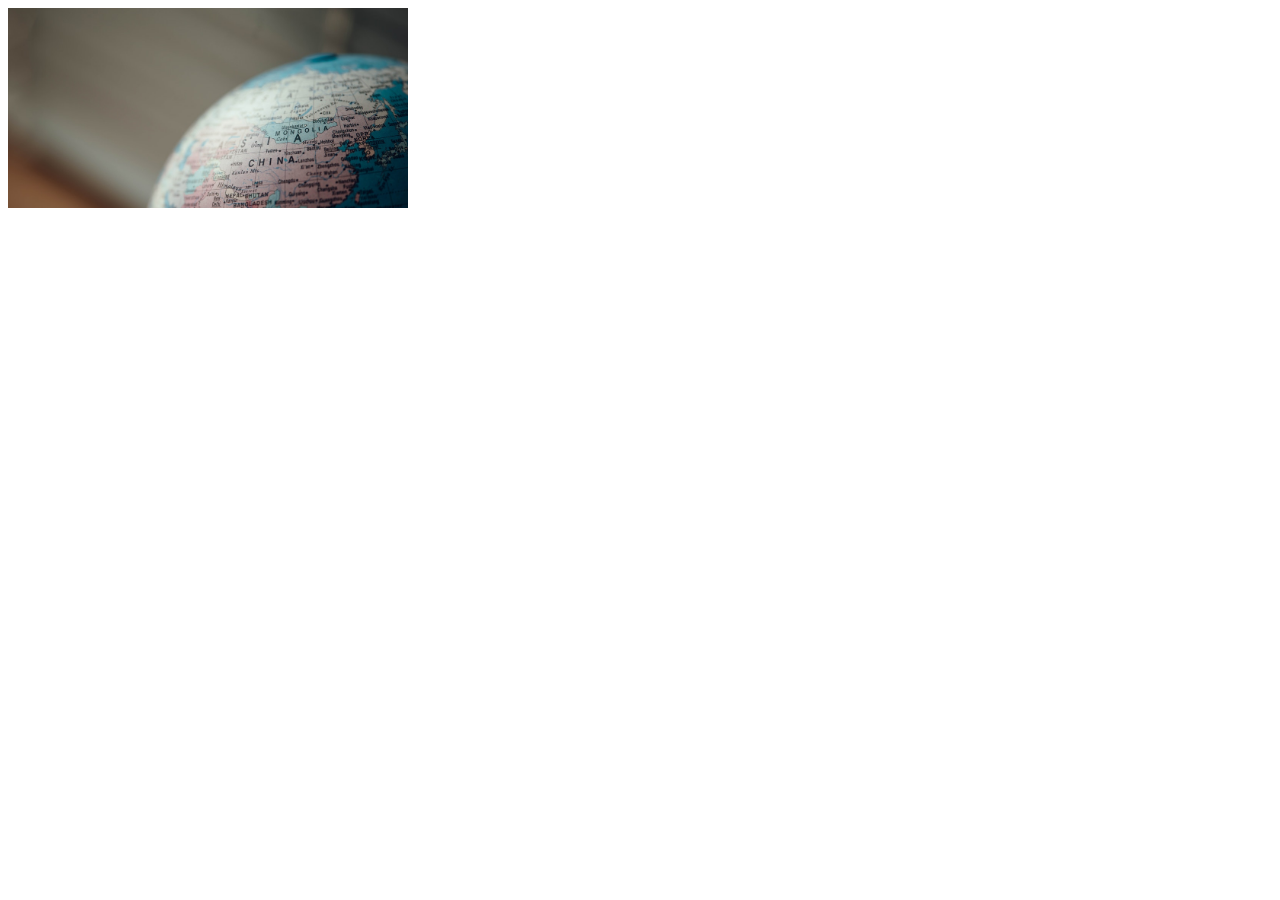
==== cursos.html @ 3804dd8b "Agregando cambios" ====
<!DOCTYPE html>
<html lang="es" dir="ltr">
  <head>
    <meta charset="utf-8">
    <title></title>
  <style media="screen">
  #img-contenedor img {
-webkit-transition:all .9s ease; /* Safari y Chrome */
-moz-transition:all .9s ease; /* Firefox */
-o-transition:all .9s ease; /* IE 9 */
-ms-transition:all .9s ease; /* Opera */
width:100%;
}
#img-contenedor:hover img {
-webkit-transform:scale(1.25);
-moz-transform:scale(1.25);
-ms-transform:scale(1.25);
-o-transform:scale(1.25);
transform:scale(1.25);
}
#img-contenedor {/*Ancho y altura son modificables al requerimiento de cada uno*/
width:400px;
height:200px;
overflow:hidden;
}
  </style>
  </head>
  <body>




  <div id="img-contenedor">
<img src="./img/courses/viajero.jpeg" alt="" />
</div>
























  </body>
</html>
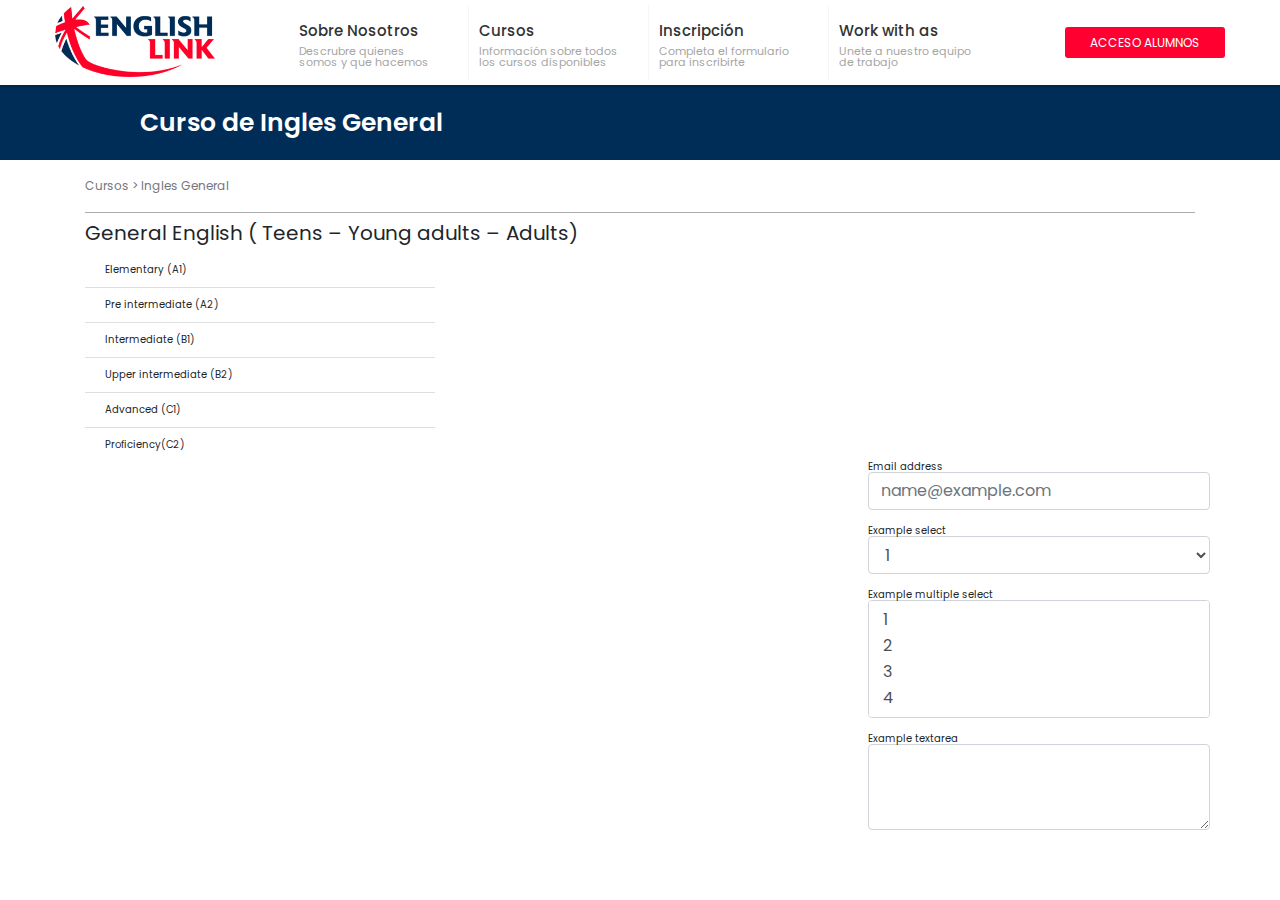
==== commit d2eee000: "Cambios" ====
--- a/cursos.html
+++ b/cursos.html
@@ -2,59 +2,166 @@
 <html lang="es" dir="ltr">
   <head>
     <meta charset="utf-8">
-    <title></title>
-  <style media="screen">
-  #img-contenedor img {
--webkit-transition:all .9s ease; /* Safari y Chrome */
--moz-transition:all .9s ease; /* Firefox */
--o-transition:all .9s ease; /* IE 9 */
--ms-transition:all .9s ease; /* Opera */
-width:100%;
-}
-#img-contenedor:hover img {
--webkit-transform:scale(1.25);
--moz-transform:scale(1.25);
--ms-transform:scale(1.25);
--o-transform:scale(1.25);
-transform:scale(1.25);
-}
-#img-contenedor {/*Ancho y altura son modificables al requerimiento de cada uno*/
-width:400px;
-height:200px;
-overflow:hidden;
-}
-  </style>
+    <!-- Required meta tags -->
+    <meta name="viewport" content="width=device-width, initial-scale=1, shrink-to-fit=no">
+    <!-- Bootstrap CSS -->
+
+    <link rel="stylesheet" href="https://stackpath.bootstrapcdn.com/bootstrap/4.1.3/css/bootstrap.min.css" integrity="sh a384-MCw98/SFnGE8fJT3GXwEOngsV7Zt27NXFoaoApmYm81iuXoPkFOJwJ8ERdknLPMO" crossorigin="anonymous">
+    <!-- Google Fonts -->
+    <link href="https://fonts.googleapis.com/css?family=Poppins:300i,400,500,700" rel="stylesheet">
+    <!-- Fontawesome -->
+    <link rel="stylesheet" href="https://use.fontawesome.com/releases/v5.3.1/css/all.css" integrity="sha384-mzrmE5qonljUremFsqc01SB46JvROS7bZs3IO2EmfFsd15uHvIt+Y8vEf7N7fWAU" crossorigin="anonymous">
+      <!-- Reset y Style-->
+      <link rel="stylesheet" href="css/reset.css">
+    <link rel="stylesheet" href="css/style.css">
+    <style>
+        .back-courses-pg {
+          margin-top:85px;
+          background-color:#002D58;
+        }
+        .back-courses-pg h3{
+          color: white;
+          padding: 25px;
+          font-size: 2.5em;
+          font-weight: 600;
+        }
+        .back-courses-pg i {
+          padding-right: 30px;
+        }
+       .subtitle {
+         padding: 20px 0;
+         border-bottom: 1px solid rgba(118, 118, 122, 0.6);
+         color: #77777B;
+         font-size: 1.2em;
+       }
+  h4{
+    font-size: 2em;
+    padding: 10px 0;
+  }
+
+
+    </style>
   </head>
   <body>
+      <div class="background-menu">
+        <div class="menu-container">
+          <header>
+         <div class="main-menu">
+           <div class="logo"><img src="img/logot.png" alt=""></div>
+           <div class="burguer" onclick="myFunction(this)">
+      <div class="bar1"></div>
+      <div class="bar2"></div>
+      <div class="bar3"></div>
+    </div>
+         </div>
+
+          <nav class="list-menu">
+            <ul>
+              <li><h3 class="menu-title">Sobre Nosotros</h3><p class="menu-desc">Descrubre quienes somos y que hacemos</p></li>
+              <li><h3 class="menu-title">Cursos</h3><p class="menu-desc">Información sobre todos los cursos disponibles</p></li>
+              <li><h3 class="menu-title">Inscripción</h3><p class="menu-desc">Completa el formulario para inscribirte</p></li>
+              <li><h3 class="menu-title">Work with as</h3><p class="menu-desc">Unete a nuestro equipo de trabajo</p></li>
+            </ul>
+            <div class="btn-alumnos"><a class="btn-sesion" href="/iniciar-sesion"><i class="fas fa-graduation-cap"></i> ACCESO ALUMNOS</a></div>
+          </nav>
+
+        </header>
+      </div>
+      </div>
+
+      <div class="fluid-container back-courses-pg">
+       <div class="container">
+         <h3><i class="fas fa-graduation-cap"></i>Curso de Ingles General</h3>
+       </div>
 
 
 
 
-  <div id="img-contenedor">
-<img src="./img/courses/viajero.jpeg" alt="" />
+      </div>
+      <div class="container">
+      <section class="subtitle">
+
+          <p>Cursos > Ingles General</p>
+
+
+      </section>
+      </div>
+
+
+<div class="container">
+<div class="row">
+<div class="col-12"><h4> General English ( Teens – Young adults – Adults) </h4></div>
+<div class="col-4">
+
+  <ul class="list-group list-group-flush">
+  <li class="list-group-item">Elementary (A1)</li>
+  <li class="list-group-item">Pre intermediate (A2)</li>
+  <li class="list-group-item">Intermediate (B1)</li>
+  <li class="list-group-item">Upper intermediate (B2)</li>
+  <li class="list-group-item">Advanced (C1)</li>
+  <li class="list-group-item">Proficiency(C2)</li>
+</ul>
+</div>
+
+</div>
+
+
+
+</div>
+
+
+<div class="container">
+<div class="row">
+<div class="col-4">
+
+</div>
+
+<div class="col">
+
+
+  </div>
+  <form>
+    <div class="form-group">
+      <label for="exampleFormControlInput1">Email address</label>
+      <input type="email" class="form-control" id="exampleFormControlInput1" placeholder="name@example.com">
+    </div>
+    <div class="form-group">
+      <label for="exampleFormControlSelect1">Example select</label>
+      <select class="form-control" id="exampleFormControlSelect1">
+        <option>1</option>
+        <option>2</option>
+        <option>3</option>
+        <option>4</option>
+        <option>5</option>
+      </select>
+    </div>
+    <div class="form-group">
+      <label for="exampleFormControlSelect2">Example multiple select</label>
+      <select multiple class="form-control" id="exampleFormControlSelect2">
+        <option>1</option>
+        <option>2</option>
+        <option>3</option>
+        <option>4</option>
+        <option>5</option>
+      </select>
+    </div>
+    <div class="form-group">
+      <label for="exampleFormControlTextarea1">Example textarea</label>
+      <textarea class="form-control" id="exampleFormControlTextarea1" rows="3"></textarea>
+    </div>
+  </form>
+
+
+</div>
+
+
+
 </div>
 
 
 
 
-
-
-
-
-
-
-
-
-
-
-
-
-
-
-
-
-
-
+</div>
 
 
   </body>
--- a/css/style.css
+++ b/css/style.css
@@ -0,0 +1,518 @@
+  * {
+    box-sizing: border-box;
+  }
+  ul {
+    margin: 0;
+    padding: 0;
+  }
+  li {
+    list-style: none;
+  }
+  a {
+    color:white;
+  }
+
+body {
+  margin: 0;
+  font-family: 'Poppins', sans-serif;
+  font-size: 10px;
+}
+a {
+  text-decoration: none;
+}
+
+/* Header */
+header {
+  height: 75px;
+}
+.main-menu{
+  position: fixed;
+  display: flex;
+  justify-content: space-between;
+  align-items: center;
+  z-index: 300;
+  background-color: white;
+  width: 100%;
+  height: 75px;
+  left: 0;
+
+}
+.logo {
+  margin: 10px;
+  width: 130px;
+}
+.logo img {
+  width: 100%;
+}
+.menu-desc {
+  font-size: 1.1em;
+  color: #A5A5A5;
+}
+.menu-title {
+  color: #333333;
+  font-weight: 500;
+  margin-bottom: 0.2em;
+  font-size: 1.5em;
+}
+.burguer{
+  font-size: 3em;
+  color: #999999;
+  padding: 0.2em;
+  cursor: pointer;
+  border: 1px solid rgba(69, 69, 69, 0.5);
+  margin-right: .3em;
+}
+
+.bar1, .bar2, .bar3 {
+    width: 30px;
+    height: 2px;
+    background-color: rgba(51, 51, 51, 0.5);
+    margin: 6px 0;
+    transition: 0.4s;
+}
+
+.change .bar1 {
+    -webkit-transform: rotate(-45deg) translate(-4px, 5px);
+    transform: rotate(-45deg) translate(-4px, 5px);
+}
+
+.change .bar2 {opacity: 0;}
+
+.change .bar3 {
+    -webkit-transform: rotate(45deg) translate(-7px, -7px);
+    transform: rotate(45deg) translate(-7px, -7px);
+}
+.btn-alumnos {
+  display: flex;
+  justify-content: center;
+}
+.list-menu {
+  width: 90vw;
+  height: 100vh;
+  background-color: white;
+  position: fixed;
+  left: -100%;
+  z-index: 100;
+  top: 75px;
+}
+header nav {
+  background-color: rgba(224, 224, 224);
+}
+header li{
+  padding: 20px 10px;
+  border-bottom: 1px solid #F5F5F5;
+  text-align: center;
+}
+header li:last-child{
+ border-bottom: 0;
+}
+header li:hover{
+  background-color: #F5F5F5;
+}
+header .btn-sesion {
+  font-size: 1.2em;
+  color: white;
+  background-color: #FF0031;
+  padding: 10px 15px;
+  border-radius: 3px;
+  margin-top: 1.8em;
+  margin-bottom: 1.8em;
+  text-align: center;
+  width: 160px;
+}
+header .btn-sesion:hover {
+  background-color: #af0425;
+  text-decoration: none;
+}
+
+/* Slider */
+
+.carousel-background {
+  position: relative;
+
+}
+.text-slider {
+  left: 3vw;
+  bottom: 4vw;
+  text-align: left;
+  width: 23vw;
+}
+.text-slider h3 {
+  font-weight: 600;
+  font-size: 3.4vw;
+  margin-bottom: 3vw;
+}
+.slider-button {
+  background-color: #FB0000;
+  display: inline-block;
+  padding: .7vw 2vw;
+  border-radius: 30px;
+  color: white;
+}
+.slider-button:hover {
+  background-color: white;
+  color: black;
+}
+.slider-button i {
+  padding-left: 10px;
+}
+.carousel-background img {
+  position: absolute;
+  top: 0;
+  left: 0;
+  bottom: 0;
+  right: 0;
+}
+.text-slider p {
+  font-size: 1.4vw;
+}
+.carousel-container {
+  margin-bottom: 3vw;
+}
+
+
+
+
+/* Cards section  */
+.card {
+  background-color: #002959;
+  color: white;
+  padding: 20px 10px;
+  margin-top: 5px;
+  text-align: center;
+  border-radius: 0;
+  width: 100%;
+  height: 180px;
+  box-shadow: 0 1px 3px rgba(0,0,0,0.12), 0 1px 2px rgba(0,0,0,0.24);
+}
+.card:hover {
+  box-shadow: 0 14px 28px rgba(0,0,0,0.25), 0 10px 10px rgba(0,0,0,0.22);
+  background-color: #02234b;
+}
+.card img{
+  width: 70px;
+  margin: 0 auto;
+}
+.card-title{
+  margin-top: 10px;
+  font-size: 2.5em;
+  font-weight: 600;
+  /* margin: 10px 0; */
+}
+.card-description{
+font-weight: 200;
+ font-size: 1.5em;
+}
+
+/* About section */
+.about {
+  text-align: center;
+  margin: 5em auto;
+}
+.about h2{
+  text-transform: uppercase;
+  margin: 1em 0;
+  font-size: 3.5em;
+  font-weight: 600;
+  color: #FB0000;
+  font-weight: bold;
+}
+.about h4 {
+  margin: 1em 0;
+  font-size: 2.5em;
+  font-style: italic;
+  font-weight: 300;
+}
+.about p{
+  font-size: 1.5em;
+  color: #999999;
+  line-height: 1.2em;
+}
+.who , .do {
+  border-right: 1px solid rgba(0, 0, 0, .3);
+  padding-right: 10px;
+}
+
+/* Contecto */
+.contacto {
+  padding: 1em;
+  color: white;
+  text-align: center;
+  background-color: #002959;
+  padding-bottom: 4em;
+}
+.contacto h3{
+  font-size: 3em;
+  margin: 1em;
+}
+.contacto p{
+  font-size: 1.5em;
+  padding: 0.5em;
+}
+
+/* footer */
+footer {
+  padding-top: 1em;
+  text-align: center;
+  color: #999999;
+  background-color: #0A0A0A;
+  padding-bottom: 2em;
+}
+footer h2{
+  font-size: 2.5em;
+  margin-top: 1em;
+}
+footer h4 {
+  margin-top: 1em;
+  font-size: 1.2em;
+}
+
+
+
+
+
+/* courses section */
+
+.courses-container {
+  color: white;
+  margin: 10px 30px;
+  display: grid;
+  grid-template-columns: 1fr 2fr 1fr;
+  grid-template-rows: repeat(4, 150px);
+  grid-gap: .5vw;
+
+}
+.seccion {
+  width: 100%;
+  height: 150px;
+  background-color: rgb(58, 96, 120);
+  position: relative;
+}
+.one, .lat{
+  grid-row: 1 / 3;
+  height: 300px;
+}
+.two {
+    grid-row: 3 / 5;
+    height: 300px;
+}
+.three {
+  grid-row: 1 / 4;
+  height: 450px;
+}
+.four {
+  grid-row: 1 / 3;
+  height: 300px;
+}
+.five {
+  grid-row: 3 / 5;
+  height: 300px;
+}
+.lat {
+  width: 100%;
+  height: 100%;
+  position: absolute;
+  top:0;
+  right: 0;
+  bottom: 0;
+  left: 0;
+}
+.pos-left .course-tit {
+  position: absolute;
+  bottom: 55px;
+  left: 10px;
+}
+.pos-right .course-tit {
+  text-align: right;
+  position: absolute;
+  bottom: 55px;
+  right: 10px;
+}
+.course-tit {
+  font-size: 2em;
+}
+.pos-right .course-btn{
+  position: absolute;
+  bottom: 20px;
+  right: 10px;
+}
+.pos-left .course-btn{
+  position: absolute;
+  bottom: 20px;
+  left: 10px;
+}
+.course-btn {
+  font-size: 1.2em;
+  display: inline-block;
+  background-color: red;
+  padding: 5px;
+  border-radius: 10px;
+}
+.lat-grande {
+  height: 100%;
+  position: absolute;
+  top:0;
+  right: 0;
+  bottom: 0;
+  left: 0;
+  }
+  .lat-inf {
+
+  }
+#img-contenedor img {
+-webkit-transition:all .9s ease; /* Safari y Chrome */
+-moz-transition:all .9s ease; /* Firefox */
+-o-transition:all .9s ease; /* IE 9 */
+-ms-transition:all .9s ease; /* Opera */
+width:100%;
+}
+.seccion:hover .backg {
+-webkit-transform:scale(1.25);
+-moz-transform:scale(1.25);
+-ms-transform:scale(1.25);
+-o-transform:scale(1.25);
+transform:scale(1.25);
+}
+#img-contenedor {/*Ancho y altura son modificables al requerimiento de cada uno*/
+overflow:hidden;
+}
+.container-small {
+  width:260px;
+  height:300px;
+}
+.container-inf {
+  width:516px;
+  height:150px;
+}
+.course-btn:hover {
+  background-color: #af0425;
+  cursor: pointer;
+
+}
+.small-txt {
+  font-size:  1.8em;
+}
+.big-txt {
+  font-size: 3.5em;
+  margin-left: 10px;
+  margin-bottom: 20px;
+}
+.big-btn {
+  margin-left: 10px;
+  margin-bottom: 20px;
+}
+#btn-inf {
+  left: 100px;
+}
+#tit-inf {
+  bottom: 5px;
+}
+
+
+
+
+
+
+
+/* footer  */
+
+footer {
+  width: 100%;
+  background-color: #002D58;
+}
+  .footer-container {
+    display: flex;
+    justify-content: space-between;
+    align-items: center;
+  }
+  footer .logo-b{
+    width: 150px;
+  }
+  footer .ico {
+    font-size: 3em;
+  }
+  footer ul {
+    display: flex;
+  }
+  footer li {
+    padding: 10px;
+  }
+  footer p {
+    font-size: 1.2em;
+  }
+
+
+@media screen and (min-width: ) {
+
+}
+
+@media screen and (min-width: 960px) {
+.background-menu{
+  width: 100%;
+  background-color: white;
+  position: fixed;
+  top:0;
+  left: 0;
+  right: 0;
+  z-index: 200;
+  box-shadow: 0 1px 3px rgba(0,0,0,0.10), 0 1px 2px rgba(0,0,0,0.20);
+}
+  .menu-container{
+    max-width: 1200px;
+    width: 100%;
+    padding: 5px 15px;
+    margin-right: auto;
+    margin-left: auto;
+  }
+  .burguer {
+    display: none;
+  }
+  .list-menu {
+    display: flex;
+    justify-content: space-between;
+    position: static;
+    width: 80%;
+    height: auto;
+    overflow: hidden;
+  }
+  .list-menu ul {
+    display: flex;
+    align-items: center;
+    height: 80px;
+    width: auto;
+  }
+  .list-menu h3 {
+    margin-bottom: 8px;
+  }
+  header {
+    display: flex;
+    justify-content: space-between;
+  }
+  header li {
+    width: 25%;
+    max-width: 180px;
+    padding-right: 2vw;
+    text-align: left;
+    border-bottom: 0;
+    border-right: 1px solid #F5F5F5;
+  }
+  header li:last-child{
+    border-right: 0;
+  }
+  .main-menu {
+    position: static;
+    width: auto;
+    height: auto;
+  }
+  .btn-alumnos {
+  }
+  .logo {
+    width: 160px;
+    margin: 0 2vw 0 0;
+  }
+
+  /* carousel */
+  .carousel-container {
+    margin-top: 85px;
+  }
+}
